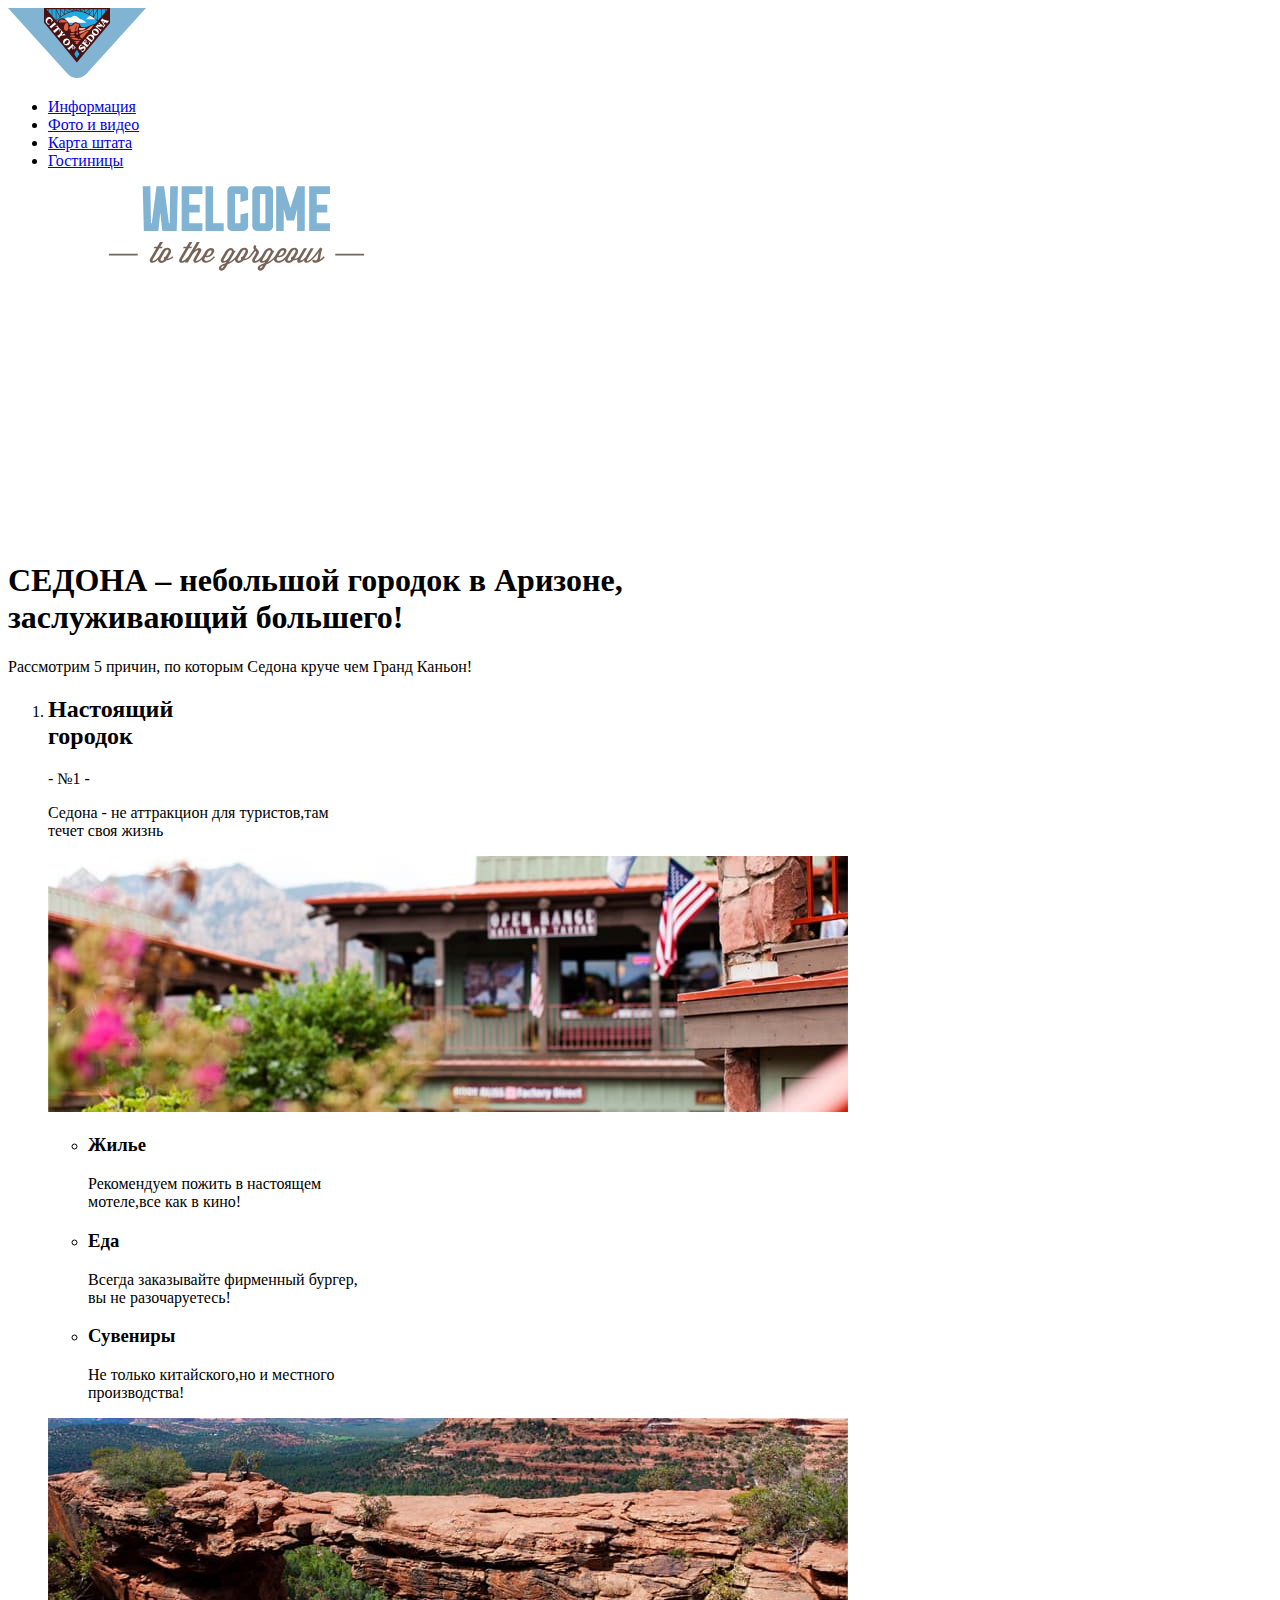
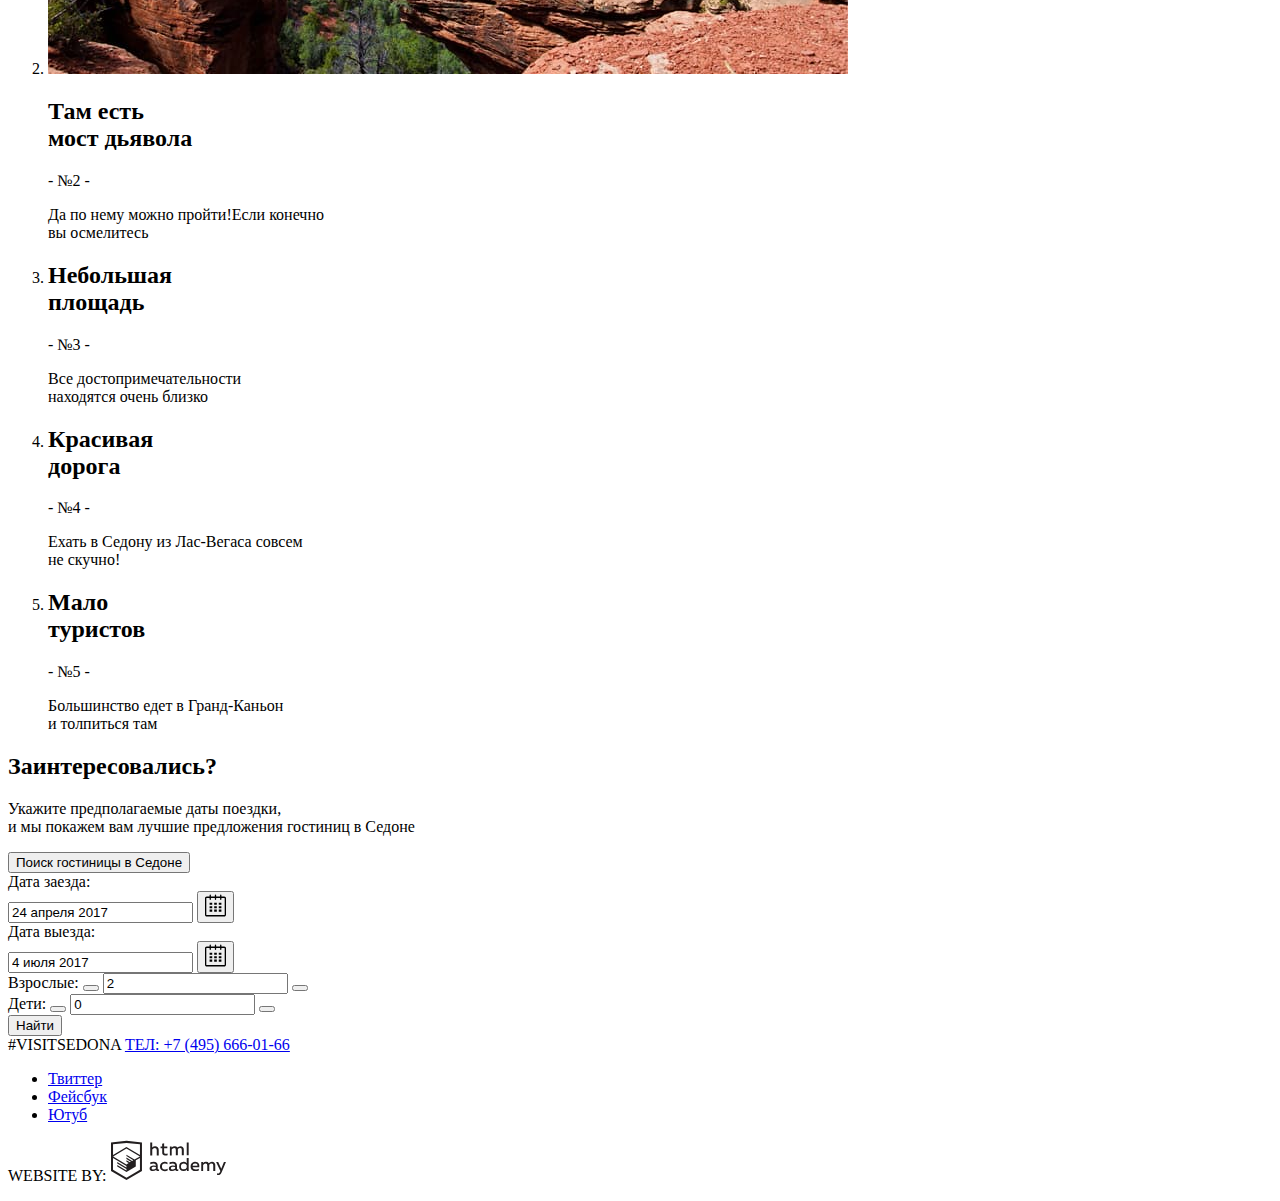
==== index.html @ 9df9d145 "поправил, спасибо" ====
<!DOCTYPE html>
<html lang="ru">
  <head>
    <meta charset="utf-8">
    <title>HTML Academy: Седона</title>
  </head>
  <body>
    <header class="page-header">
      <nav>
        <a>
          <img src="img/logo-sedona.svg" width="138" height="70" alt="Логотип Седона">
        </a>
        <ul>
          <li>
            <a href="#">Информация</a>
          </li>
          <li>
            <a href="#">Фото и видео</a>
          </li>
          <li>
            <a href="#">Карта штата</a>
          </li>
          <li>
            <a href="hotels.html">Гостиницы</a>
          </li>
        </ul>
      </nav>
    </header>
    <main>
      <section class="intro">
        <img src="img/intro-welcome.svg" width="457" height="351" alt="Welcome to the gorgeous Sedona!">
        <h1>СЕДОНА &ndash; небольшой городок в Аризоне,<br>
               заслуживающий большего!
        </h1>
        <p>Рассмотрим 5 причин, по которым Седона круче чем Гранд Каньон!</p>
      </section>  
      <ol>
        <li>
          <div>
            <h2>Настоящий<br>
              городок
            </h2>
						<p> - №1 -</p>
            <p>Седона - не аттракцион для туристов,там<br>
              течет своя жизнь</p>
          </div>
          <img src="img/sedona-city.jpg" width="800" height="256" alt="фото Седоны">
          <ul>	    
					  <li>
              <h3>Жилье</h3>
              <p>Рекомендуем пожить в настоящем<br>
                мотеле,все как в кино!</p>
						</li>
					  <li>
            	<h3>Еда</h3>
              <p>Всегда заказывайте фирменный бургер,<br>
                вы не разочаруетесь!</p>
						</li>
					  <li>
							<h3>Сувениры</h3>
              <p>Не только китайского,но и местного<br>
                производства!</p>
						</li>
					</ul>	
				</li>
				<li>
          <img src="img/mountains.jpg" width="800" height="256" alt="фото гор">
					<div>
            <h2>Там есть<br>
              мост дьявола</h2>
						<p> - №2 - </p>
            <p>Да по нему можно пройти!Если конечно<br>
              вы осмелитесь</p>
					</div>
				</li>
				<li>
          <h2>Небольшая<br>
            площадь</h2>
					<p> - №3 - </p>
					<p>Все достопримечательности<br>
						находятся очень близко</p> 
				</li>
				<li>
          <h2>Красивая<br>
						дорога</h2>
					<p> - №4 - </p>
          <p>Ехать в Седону из Лас-Вегаса совсем<br>
            не скучно!</p>
        </li>
				<li>
					<h2>Мало<br>
						туристов</h2>
					<p> - №5 - </p>
					<p>Большинство едет в Гранд-Каньон<br>
						и толпиться там</p>
					</li>
				</ol>           
        <section>
          <h2>Заинтересовались?</h2>
          <p>Укажите предполагаемые даты поездки,<br> 
            и мы покажем вам лучшие предложения гостиниц в Седоне
          </p>
          <button type="button">Поиск гостиницы в Седоне</button>
          <div>
            <form action="https://echo.htmlacademy.ru/" method="get">
              <div>
                <label for="start">Дата заезда:</label>
                <div>
                  <input type="text" name="start" id="start" value="24 апреля 2017">
                  <button type="button" aria-label="Выбор даты с использованием календаря">
                    <img src="img/calendar.svg" width="21" height="23" alt="календарь">
                  </button>
                </div>
              </div>
              <div>
                <label for="finish">Дата выезда:</label>
                <div>
                  <input type="text" name="finish" id="finish" value="4 июля 2017">
                  <button type="button" aria-label="выбор даты с использованием календаря">
                    <img src="img/calendar.svg" width="21" height="23" alt="календарь">
                  </button>
                </div>
              </div>
              <div>
                <div>
                  <label for="adult">Взрослые:</label>
                  <button type="button" aria-label="уменьшить количество"></button>
                  <input type="text" id="adult" name="adult" value="2">
                  <button type="button" aria-label="Увеличить количество"></button>
                </div>
                <div>
                  <label for="child">Дети:</label>
                  <button type="button" aria-label="уменьшить количество"></button>
                  <input type="text" id="child" name="child" value="0">
                  <button type="button" aria-label="увеличить количество"></button>
                </div>
              </div>
              <button class="btn search-btn" type="submit">Найти</button>
            </form>
          </div>
        </section>
        <div></div>
    </main>
    <footer>
      <section class="contacts">
        <a>#VISITSEDONA</a>
        <a href="tel:+74956660166">ТЕЛ: +7 (495) 666-01-66</a>
      </section>
      <ul class="social">
        <li>
          <a href="#">Твиттер</a>
        </li>
        <li>
          <a href="#">Фейсбук</a>
        </li>
        <li>
          <a href="#">Ютуб</a>
        </li>
      </ul>
      <p>
        WEBSITE BY:
        <a href="https://htmlacademy.ru/intensive/htmlcss">
          <img src="img/logo-htmlacademy.svg" width="115" height="41" alt="HTML Academy">
        </a>
      </p>
    </footer>
  </body>
</html>
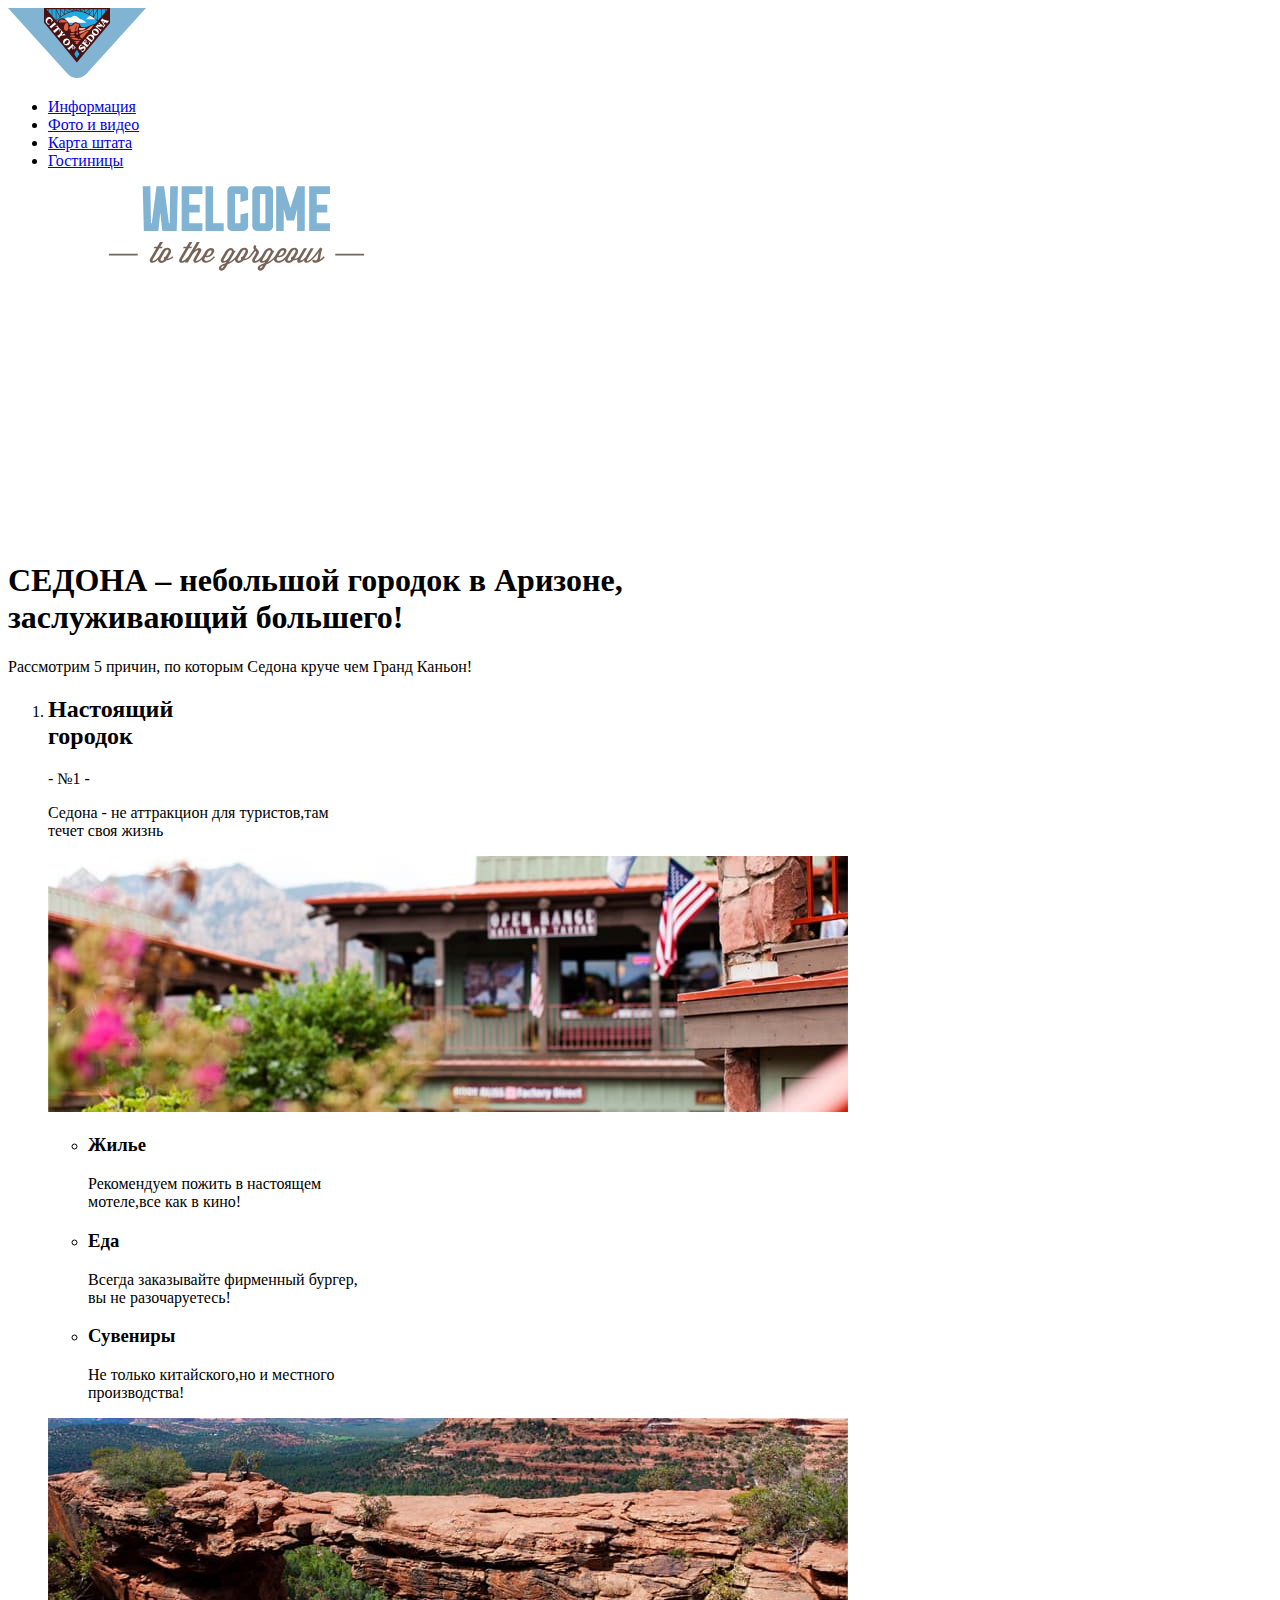
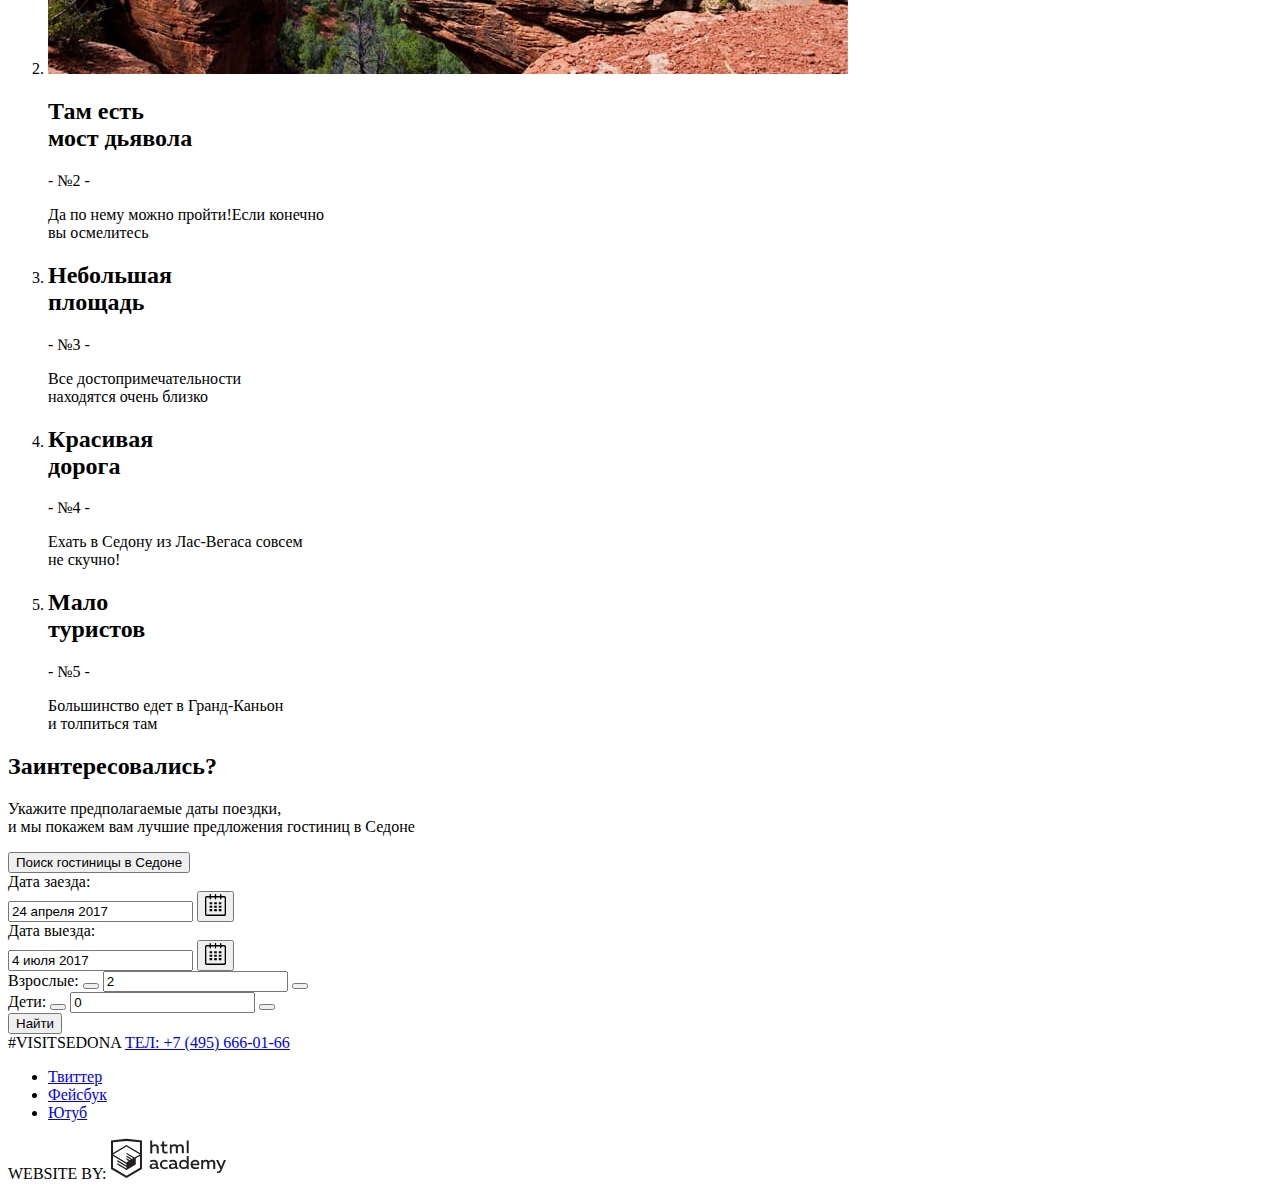
==== commit 3f533936: "точечные исправления форм и секций" ====
--- a/index.html
+++ b/index.html
@@ -108,7 +108,10 @@
                 <div>
                   <input type="text" name="start" id="start" value="24 апреля 2017">
                   <button type="button" aria-label="Выбор даты с использованием календаря">
-                    <img src="img/calendar.svg" width="21" height="23" alt="календарь">
+                    <svg xmlns="http://www.w3.org/2000/svg" width="21" height="22" viewBox="0 0 21 22">
+                      <path d="M19.251 2.025h-2.845V.648c0-.381-.294-.689-.656-.689-.363 0-.656.308-.656.689v1.377h-3.938V.648c0-.381-.294-.689-.655-.689-.363 0-.657.308-.657.689v1.377H5.906V.648c0-.381-.294-.689-.656-.689-.363 0-.657.308-.657.689v1.377H1.75C.784 2.025 0 2.847 0 3.862v16.302C0 21.179.784 22 1.75 22h17.501c.966 0 1.749-.821 1.749-1.836V3.862c0-1.015-.783-1.837-1.749-1.837zm.437 18.139a.448.448 0 0 1-.437.459H1.75a.45.45 0 0 1-.438-.459V3.862a.45.45 0 0 1 .438-.459h2.844v1.378c0 .381.294.689.657.689.362 0 .656-.308.656-.689V3.403h3.938v1.378c0 .381.294.689.657.689.361 0 .655-.308.655-.689V3.403h3.938v1.378c0 .381.293.689.656.689.362 0 .656-.308.656-.689V3.403h2.845c.241 0 .437.206.437.459v16.302z"/>
+                      <path d="M4.594 8.225h2.625v2.066H4.594zM4.594 11.668h2.625v2.067H4.594zM4.594 15.112h2.625v2.066H4.594zM9.188 15.112h2.625v2.066H9.188zM9.188 11.668h2.625v2.067H9.188zM9.188 8.225h2.625v2.066H9.188zM13.781 15.112h2.625v2.066h-2.625zM13.781 11.668h2.625v2.067h-2.625zM13.781 8.225h2.625v2.066h-2.625z"/>
+                    </svg>
                   </button>
                 </div>
               </div>
@@ -117,7 +120,10 @@
                 <div>
                   <input type="text" name="finish" id="finish" value="4 июля 2017">
                   <button type="button" aria-label="выбор даты с использованием календаря">
-                    <img src="img/calendar.svg" width="21" height="23" alt="календарь">
+                    <svg xmlns="http://www.w3.org/2000/svg" width="21" height="22" viewBox="0 0 21 22">
+                      <path d="M19.251 2.025h-2.845V.648c0-.381-.294-.689-.656-.689-.363 0-.656.308-.656.689v1.377h-3.938V.648c0-.381-.294-.689-.655-.689-.363 0-.657.308-.657.689v1.377H5.906V.648c0-.381-.294-.689-.656-.689-.363 0-.657.308-.657.689v1.377H1.75C.784 2.025 0 2.847 0 3.862v16.302C0 21.179.784 22 1.75 22h17.501c.966 0 1.749-.821 1.749-1.836V3.862c0-1.015-.783-1.837-1.749-1.837zm.437 18.139a.448.448 0 0 1-.437.459H1.75a.45.45 0 0 1-.438-.459V3.862a.45.45 0 0 1 .438-.459h2.844v1.378c0 .381.294.689.657.689.362 0 .656-.308.656-.689V3.403h3.938v1.378c0 .381.294.689.657.689.361 0 .655-.308.655-.689V3.403h3.938v1.378c0 .381.293.689.656.689.362 0 .656-.308.656-.689V3.403h2.845c.241 0 .437.206.437.459v16.302z"/>
+                      <path d="M4.594 8.225h2.625v2.066H4.594zM4.594 11.668h2.625v2.067H4.594zM4.594 15.112h2.625v2.066H4.594zM9.188 15.112h2.625v2.066H9.188zM9.188 11.668h2.625v2.067H9.188zM9.188 8.225h2.625v2.066H9.188zM13.781 15.112h2.625v2.066h-2.625zM13.781 11.668h2.625v2.067h-2.625zM13.781 8.225h2.625v2.066h-2.625z"/>
+                    </svg>
                   </button>
                 </div>
               </div>
@@ -142,10 +148,10 @@
         <div></div>
     </main>
     <footer>
-      <section class="contacts">
+      <div class="contacts">
         <a>#VISITSEDONA</a>
         <a href="tel:+74956660166">ТЕЛ: +7 (495) 666-01-66</a>
-      </section>
+      </div>
       <ul class="social">
         <li>
           <a href="#">Твиттер</a>
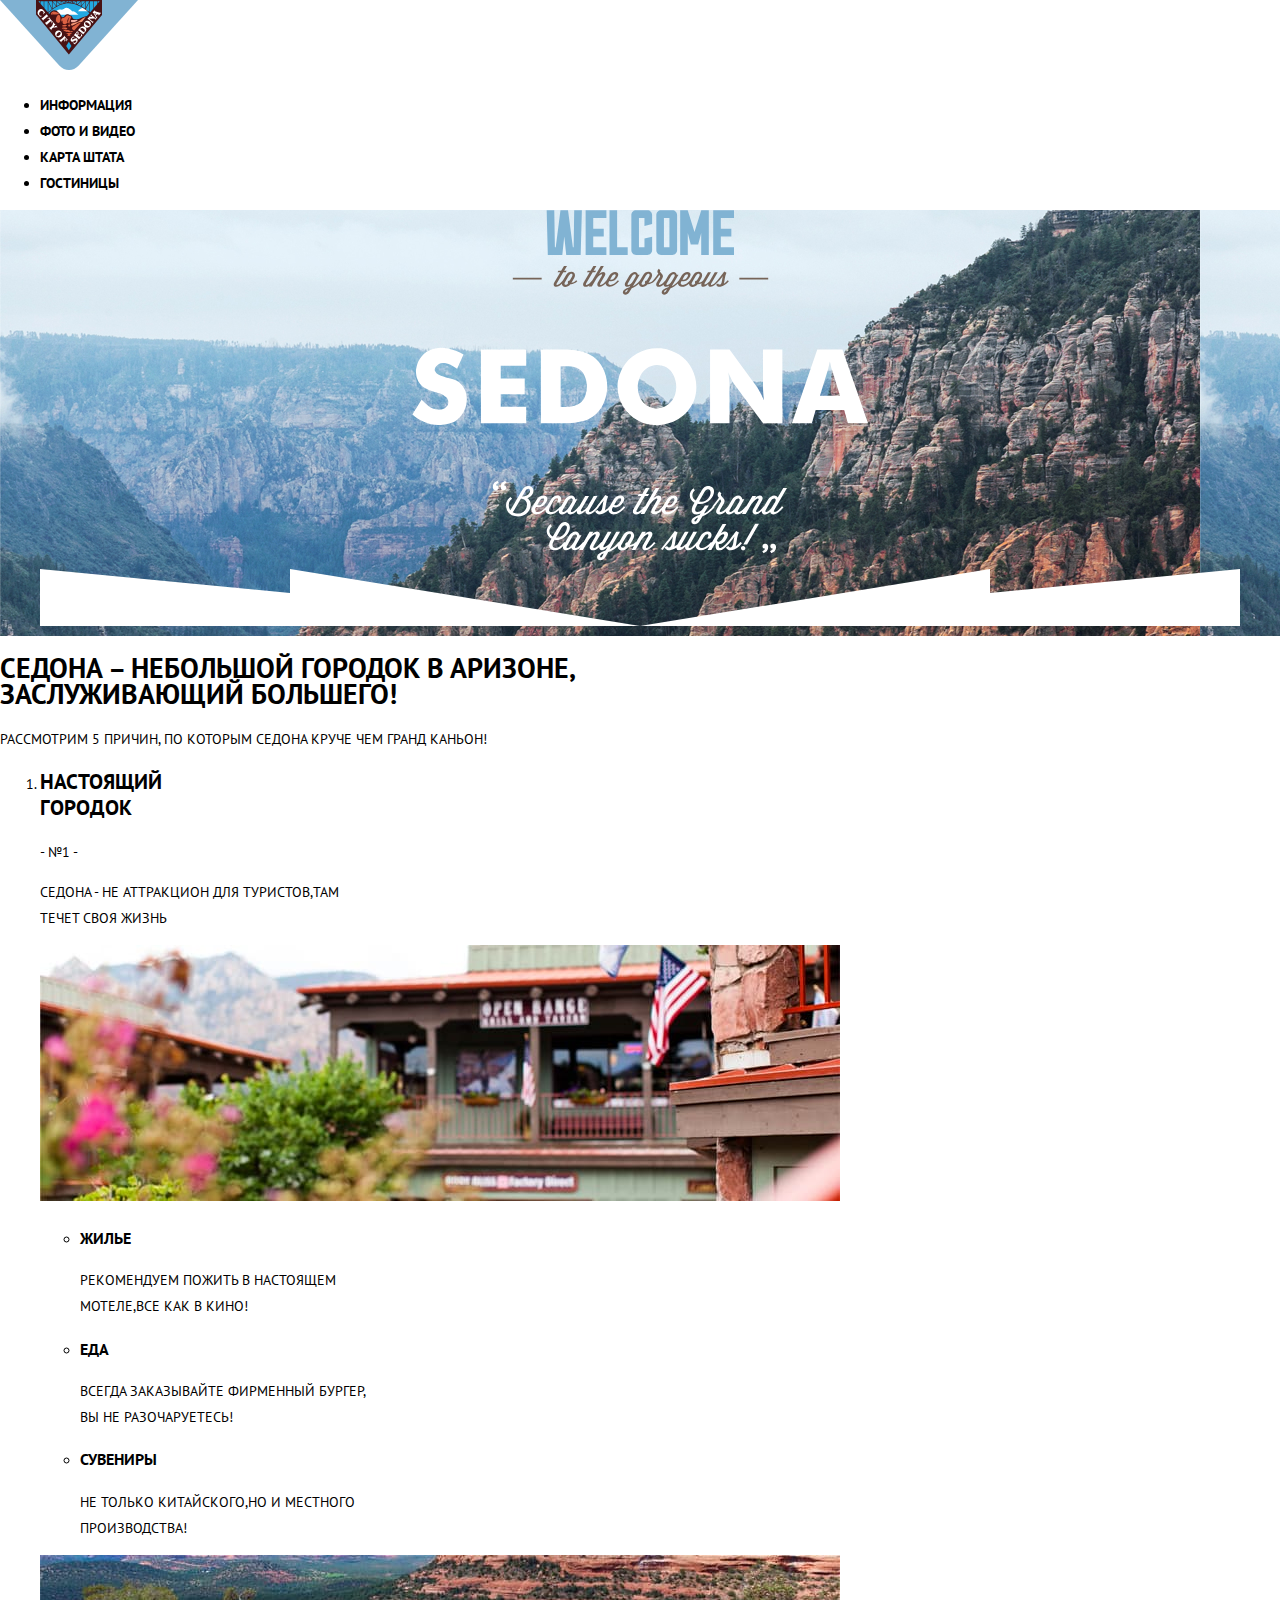
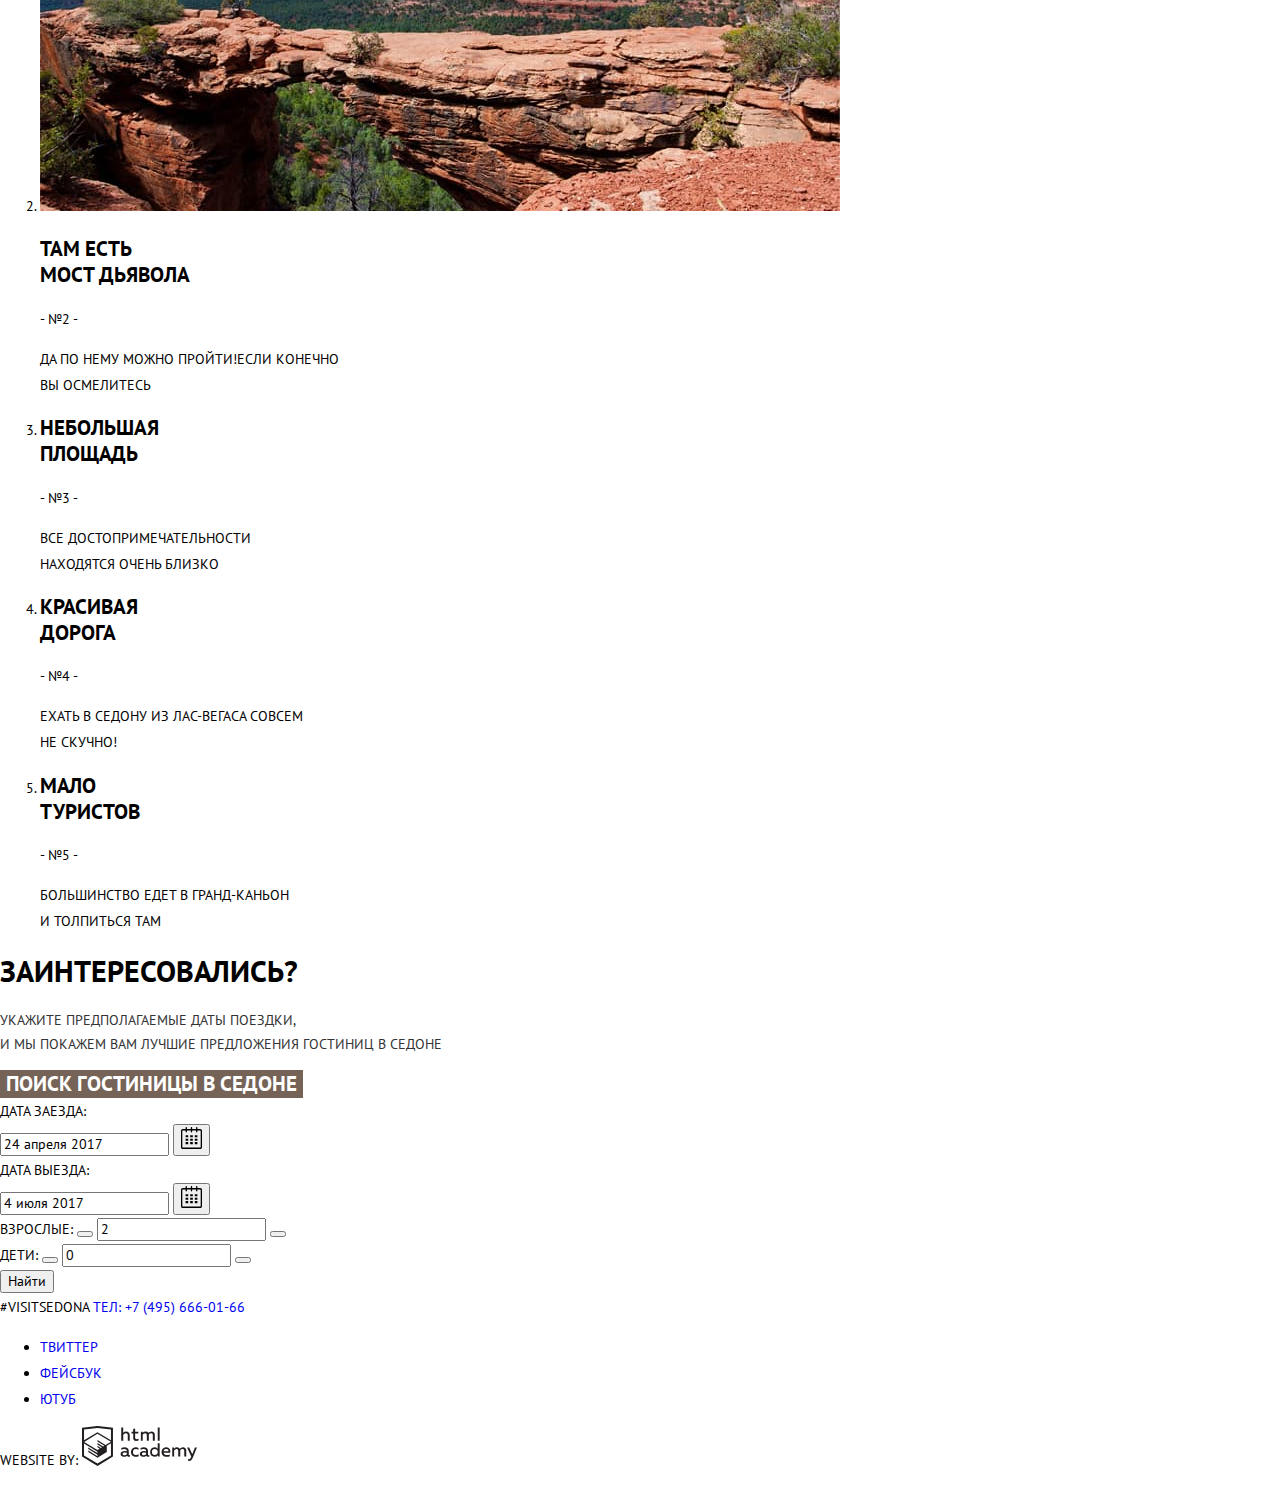
==== commit 92eb98fc: "базовая стилизация" ====
--- a/index.html
+++ b/index.html
@@ -3,14 +3,17 @@
   <head>
     <meta charset="utf-8">
     <title>HTML Academy: Седона</title>
+    <link rel="stylesheet" href="https://fonts.googleapis.com/css2?family=PT+Sans:wght@400;700&display=swap">
+    <link href="css/normalize.css" rel="stylesheet">
+    <link href="css/style.css" rel="stylesheet">
   </head>
   <body>
-    <header class="page-header">
-      <nav>
+    <header>
+      <nav class="main-navigation">
         <a>
           <img src="img/logo-sedona.svg" width="138" height="70" alt="Логотип Седона">
         </a>
-        <ul>
+        <ul class="site-navigation">
           <li>
             <a href="#">Информация</a>
           </li>
@@ -27,13 +30,18 @@
       </nav>
     </header>
     <main>
-      <section class="intro">
-        <img src="img/intro-welcome.svg" width="457" height="351" alt="Welcome to the gorgeous Sedona!">
-        <h1>СЕДОНА &ndash; небольшой городок в Аризоне,<br>
+      <div class="intro">
+        <div class="intro-img">
+          <img src="img/intro-welcome.svg" width="457" height="351" alt="Welcome to the gorgeous Sedona!">
+          <img class="mask" src="img/intro-mask.svg" width="1200" height="57">
+        </div>
+        <div class="intro-text">
+          <h1>СЕДОНА &ndash; небольшой городок в Аризоне,<br>
                заслуживающий большего!
-        </h1>
-        <p>Рассмотрим 5 причин, по которым Седона круче чем Гранд Каньон!</p>
-      </section>  
+          </h1>
+          <p>Рассмотрим 5 причин, по которым Седона круче чем Гранд Каньон!</p>
+        </div>
+      </div>  
       <ol>
         <li>
           <div>
@@ -95,12 +103,12 @@
 						и толпиться там</p>
 					</li>
 				</ol>           
-        <section>
+        <section class="search">
           <h2>Заинтересовались?</h2>
           <p>Укажите предполагаемые даты поездки,<br> 
             и мы покажем вам лучшие предложения гостиниц в Седоне
           </p>
-          <button type="button">Поиск гостиницы в Седоне</button>
+          <button class="search-btn" type="button">Поиск гостиницы в Седоне</button>
           <div>
             <form action="https://echo.htmlacademy.ru/" method="get">
               <div>
@@ -141,7 +149,7 @@
                   <button type="button" aria-label="увеличить количество"></button>
                 </div>
               </div>
-              <button class="btn search-btn" type="submit">Найти</button>
+              <button type="submit">Найти</button>
             </form>
           </div>
         </section>
--- a/css/style.css
+++ b/css/style.css
@@ -0,0 +1,112 @@
+/* Variables */
+
+:root {
+    --basic-white-background-and-font: #ffffff;
+    --basic-black-font: #000000;
+    --basic-light-black-font: #333333;
+    --basic-grey-background-features: #eeeeee;
+    --basic-brown-light-btn-search-and-links: #766357;
+    --basic-grey-light-input-an-rating: #f2f2f2;
+    --basic-blue-light-btn-search-links-and-social-icon: #81b3d2;
+    --basic-grey-rating: #666666;
+    --basic-grey-arrow: #cacaca;
+    --dark-blue-hover-focus: #669ec0;
+    --dark-brown-hover-focus: #604e43;
+    --deep-dark-blue: #5496bd;
+    --deep-dark-brown: #503e33;
+    --grey-form-hover: #ebebeb;
+    --grey-icon: #a9a9a9;
+    --grey-logo: #bdbbbc;
+    --grey-chekbox: #6a6a6a;
+}
+
+/* Global */
+
+body {
+    min-width: 1200px;
+    margin: 0;
+    padding: 0;
+    font-family: "PT Sans", Arial, sans-serif;
+    font-size: 14px;
+    line-height: 26px;
+    font-weight: 400;
+    color: var(--basic-black-font);
+    text-transform: uppercase;
+    background-color: var(--basic-black);
+}
+
+a {
+    text-decoration: none;
+}
+  
+img {
+    max-width: 100%;
+    height: auto;
+}
+
+.main-navigation {
+    font-weight: 700;
+    background-color: var(--basic-white-background-and-font);
+}
+
+.site-navigation a {
+    list-style: none;
+    color: var(--basic-black-font);  
+}
+
+.site-navigation a:hover,
+.site-navigation a:focus {
+	color: var(--basic-blue-light-btn-search-links-and-social-icon);
+}
+
+.site-navigation a:active {
+	color: var(--basic-black-font);
+	opacity: 0.3;
+}
+
+.nav-active {
+    color: var(--basic-brown-light-btn-search-and-links);
+}
+
+.intro-img {
+    background-color: var(--basic-blue-light-btn-search-links-and-social-icon);
+    background-image: url("../img/background-photo-index.jpg");
+    text-align: center;   
+}
+
+.inro-text h1{
+    font-weight: 700;
+    font-size: 21px;
+   }
+
+.inro-text p{
+    color: var(--basic-light-black-font);
+}
+
+/*  Search */
+.search {
+    background-color: var(--basic-white-background-and-font);
+}
+
+.search h2 {
+    font-weight: 700;
+    font-size: 30px;
+    line-height: 24px;
+}
+
+.search p {
+    line-height: 24px;
+    color: var(--basic-light-black-font);
+}
+
+.search-btn {
+    font: inherit;
+    font-weight: 700;
+    text-align: center;
+    text-transform: uppercase;
+    vertical-align: middle;
+    background-color: var(--basic-brown-light-btn-search-and-links);
+    font-size: 21px;
+    color: var(--basic-white-background-and-font);
+    border: none;
+}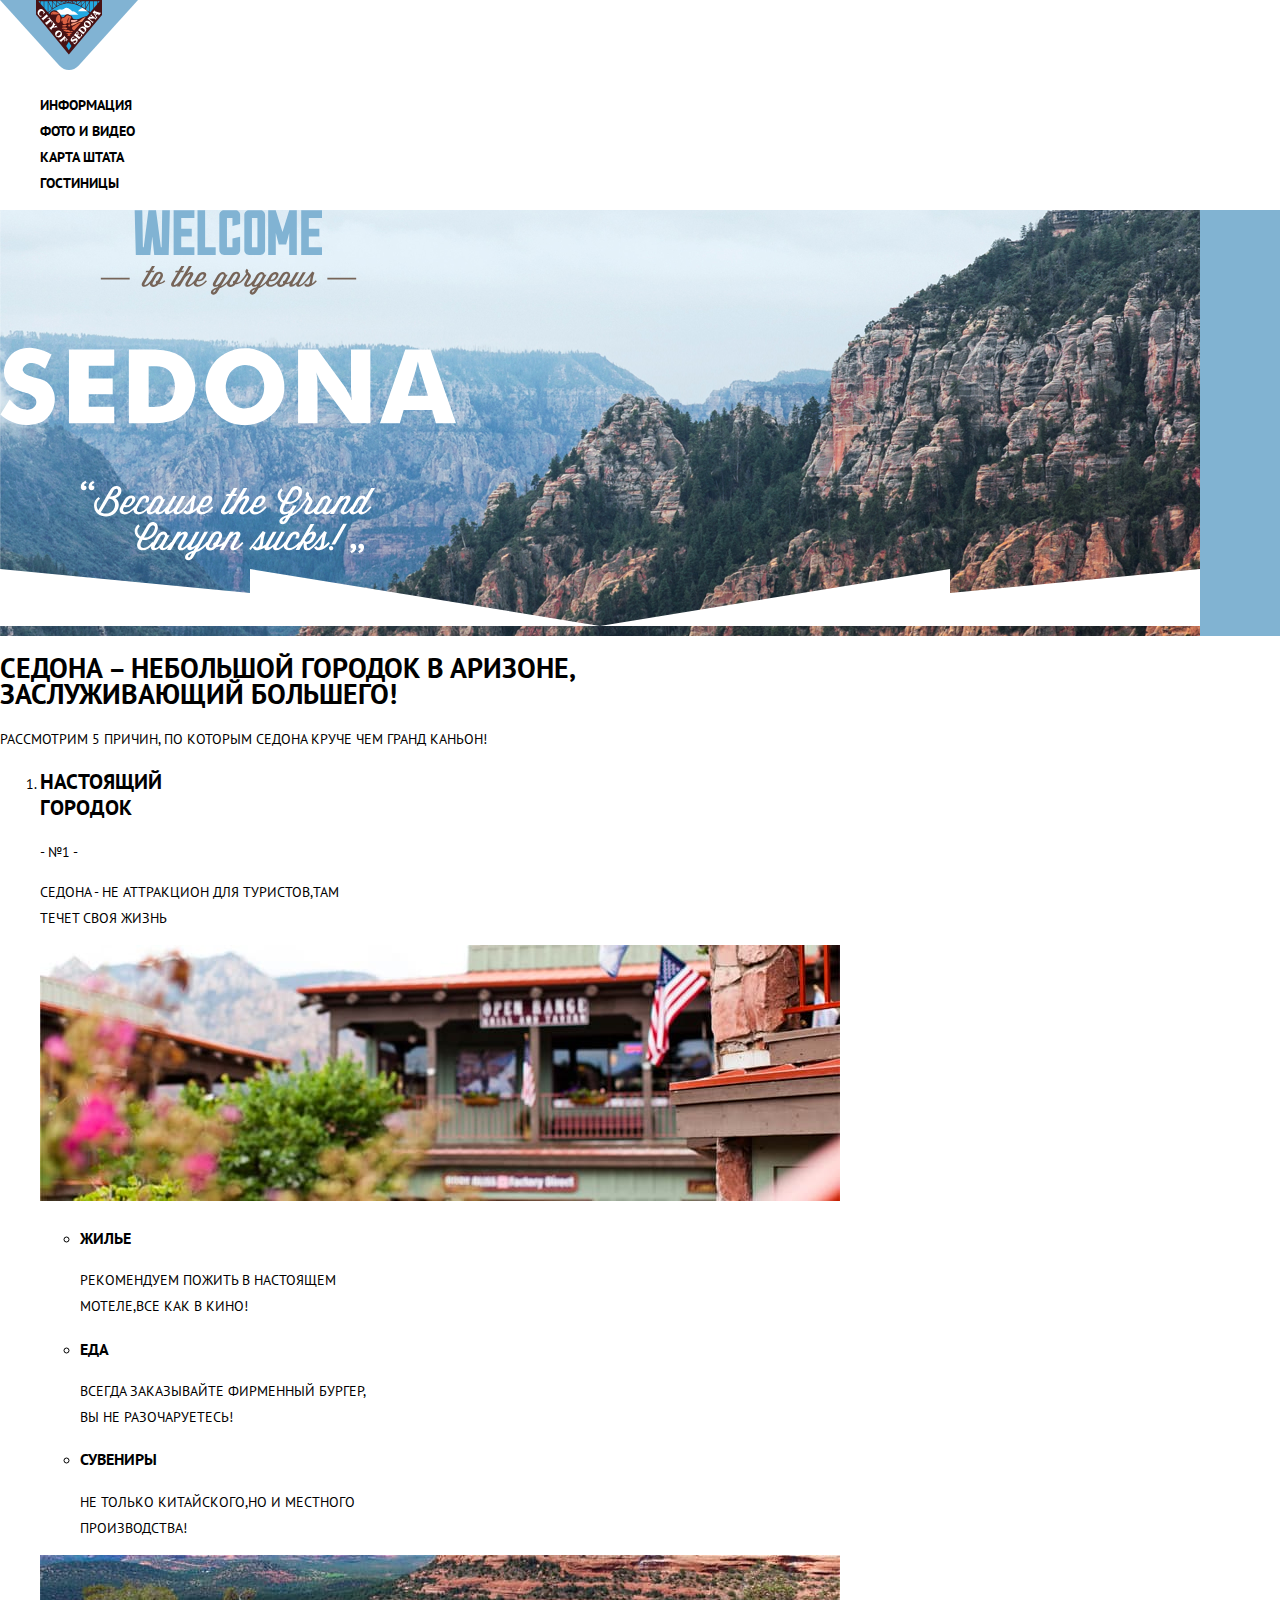
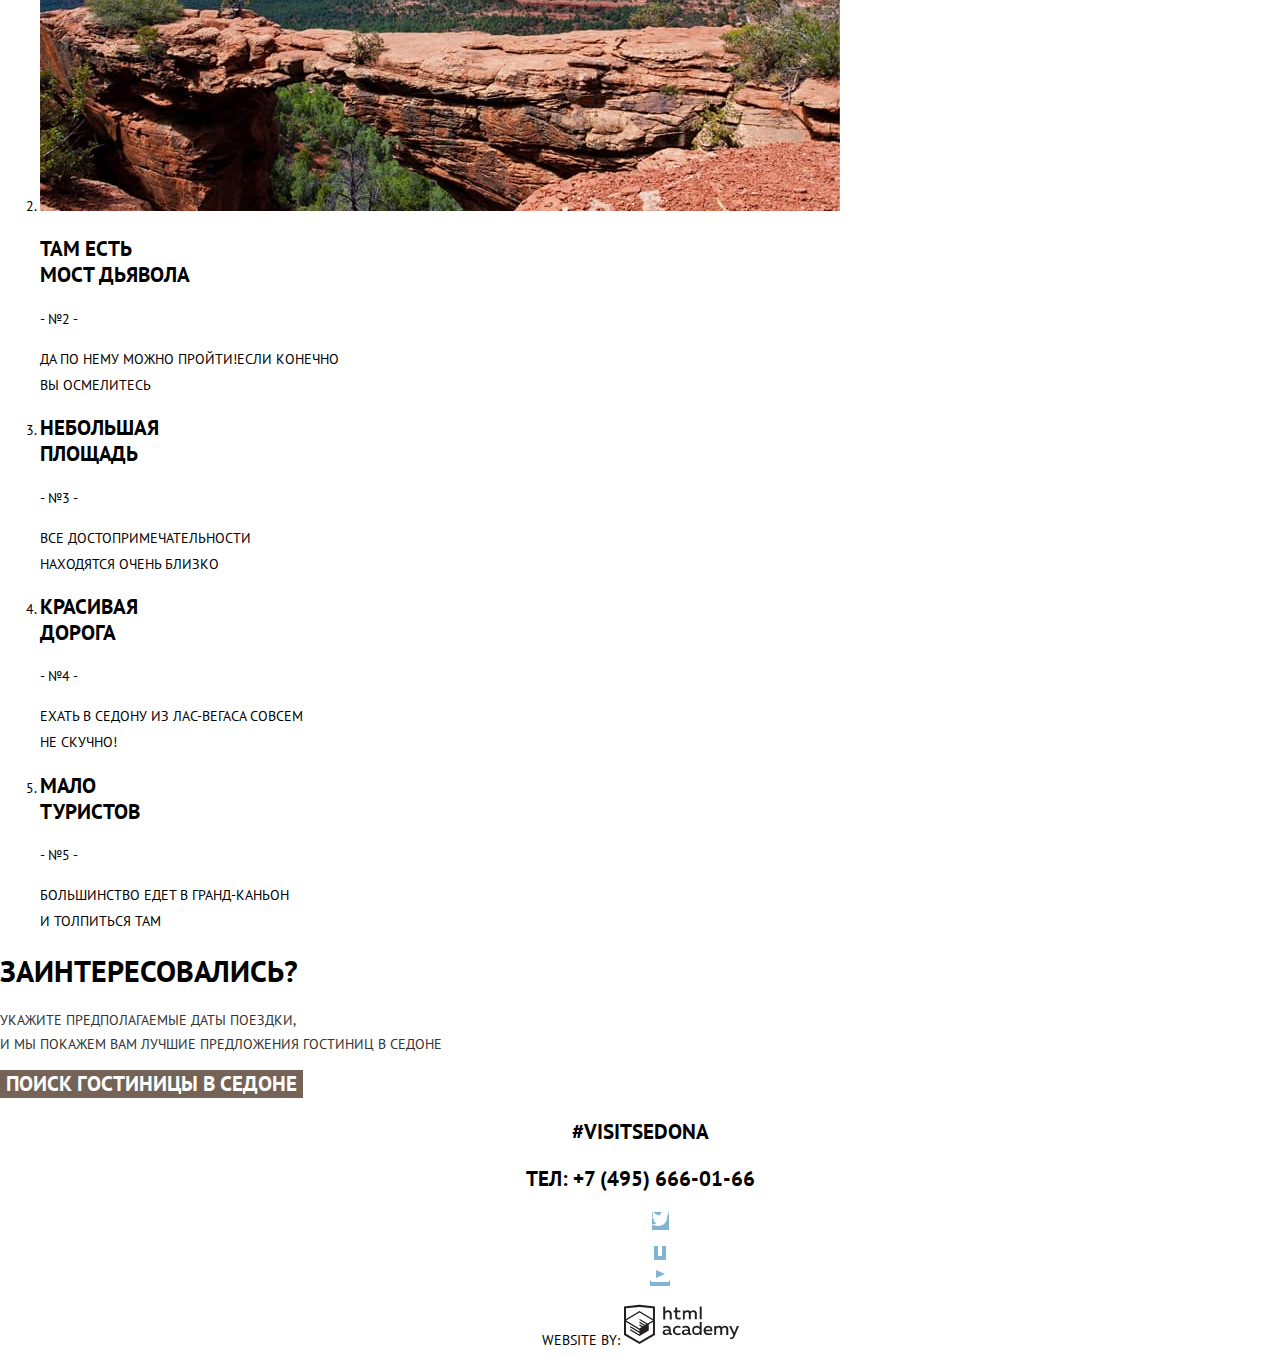
==== commit eae414aa: "базовая стилизация" ====
--- a/index.html
+++ b/index.html
@@ -32,7 +32,7 @@
     <main>
       <div class="intro">
         <div class="intro-img">
-          <img src="img/intro-welcome.svg" width="457" height="351" alt="Welcome to the gorgeous Sedona!">
+          <img class="sedona-text" src="img/intro-welcome.svg" width="457" height="351" alt="Welcome to the gorgeous Sedona!">
           <img class="mask" src="img/intro-mask.svg" width="1200" height="57">
         </div>
         <div class="intro-text">
@@ -108,8 +108,8 @@
           <p>Укажите предполагаемые даты поездки,<br> 
             и мы покажем вам лучшие предложения гостиниц в Седоне
           </p>
-          <button class="search-btn" type="button">Поиск гостиницы в Седоне</button>
-          <div>
+          <button class="search-btn" type="button"><span>Поиск гостиницы в Седоне</span></button>
+          <div class="search-modal">
             <form action="https://echo.htmlacademy.ru/" method="get">
               <div>
                 <label for="start">Дата заезда:</label>
@@ -155,26 +155,43 @@
         </section>
         <div></div>
     </main>
-    <footer>
-      <div class="contacts">
-        <a>#VISITSEDONA</a>
+    <footer class="footer main-footer">
+      <div class="footer-contacts">
+        <p>#VISITSEDONA</p>
         <a href="tel:+74956660166">ТЕЛ: +7 (495) 666-01-66</a>
       </div>
       <ul class="social">
         <li>
-          <a href="#">Твиттер</a>
+          <a href="#">
+            <span class="visually-hidden">Твиттер</span>
+            <svg xmlns="http://www.w3.org/2000/svg" xmlns:xlink="http://www.w3.org/1999/xlink" width="17" height="15" viewBox="0 0 17 15">
+              <path fill="#FFF" d="M10.95.144c1.685-.496 2.984.27 3.577 1.179.673-.231 1.331-.481 2.011-.708a2.345 2.345 0 0 1-.857 1.768c.685.17 1.304-.491 1.304-.491-.169 1-1.006 1.788-1.563 2.024-.231 6.75-3.175 11.217-10.077 11.082h-.446c-.41 0-4.164-.46-4.898-1.887 2.271.196 3.893-.422 4.693-1.177-.96-.3-2.679-.477-2.979-2.95.349.106.564.228 1.19.119C1.705 8.247.374 7.53.448 5.33c.285.328 1.067.536 1.34.472C1.085 5.561-.182 2.442.894.85c1.818 1.854 3.735 3.606 7.152 3.773C8.254 2.33 9.183.793 10.95.144z"/>
+            </svg>
+          </a>
         </li>
         <li>
-          <a href="#">Фейсбук</a>
+          <a href="#">
+            <span class="visually-hidden">Фейсбук</span>
+            <svg xmlns="http://www.w3.org/2000/svg" width="12" height="22" viewBox="0 0 12 22">
+              <path fill="#FFF" d="M12 4V0H8a4 4 0 0 0-4 4v4H0v4h4v10h4V12h4V8H8V4h4z"/>
+            </svg>
+          </a>
         </li>
         <li>
-          <a href="#">Ютуб</a>
+          <a href="#">
+            <span class="visually-hidden">Ютуб</span>
+            <svg xmlns="http://www.w3.org/2000/svg" xmlns:xlink="http://www.w3.org/1999/xlink" width="20" height="16" viewBox="0 0 20 16">
+              <path fill="#FFF" d="M17 0H3C1.35 0 0 1.35 0 3v10c0 1.65 1.35 3 3 3h14c1.65 0 3-1.35 3-3V3c0-1.65-1.35-3-3-3zM6.027 11.998V4.002L15.014 8l-8.987 3.998z"/>
+            </svg>
+          </a>
         </li>
       </ul>
-      <p>
+      <p class="copyright">
         WEBSITE BY:
         <a href="https://htmlacademy.ru/intensive/htmlcss">
-          <img src="img/logo-htmlacademy.svg" width="115" height="41" alt="HTML Academy">
+          <svg width="115" height="41" alt="HTML Academy" id="Layer_1" data-name="Layer 1" xmlns="http://www.w3.org/2000/svg" viewBox="0 0 108.08 36.85">
+            <path d="M44.61,26.88a2,2,0,0,0,.55-0.1v1.33a3.25,3.25,0,0,1-1.18.21,1.67,1.67,0,0,1-1.67-1,4.84,4.84,0,0,1-3.14,1.08c-1.51,0-2.91-.83-2.91-2.55,0-2.13,2-2.79,3.71-2.79a11.08,11.08,0,0,1,2.17.25v-0.3c0-1-.76-1.77-2.19-1.77a7.42,7.42,0,0,0-3,.64v-1.7a10.21,10.21,0,0,1,3.19-.55c2.36,0,3.81,1.12,3.81,3.65v3a0.54,0.54,0,0,0,.49.59h0.17Zm-6.44-1.13A1.35,1.35,0,0,0,39.63,27h0.11a3.39,3.39,0,0,0,2.41-1V24.58a9.72,9.72,0,0,0-1.81-.21c-1,0-2.16.33-2.16,1.38h0Zm12.36-6.11a5,5,0,0,1,2.57.64V22a4.08,4.08,0,0,0-2.3-.7,2.75,2.75,0,1,0,0,5.49,5,5,0,0,0,2.43-.64v1.71a6.27,6.27,0,0,1-2.76.57A4.21,4.21,0,0,1,46,24.51q0-.21,0-0.41a4.32,4.32,0,0,1,4.18-4.46h0.38Zm12.17,7.24a2,2,0,0,0,.55-0.1v1.33a3.25,3.25,0,0,1-1.18.21,1.67,1.67,0,0,1-1.67-1,4.84,4.84,0,0,1-3.14,1.08c-1.51,0-2.91-.83-2.91-2.55,0-2.13,2-2.79,3.71-2.79a11.08,11.08,0,0,1,2.17.25v-0.3c0-1-.76-1.77-2.19-1.77a7.42,7.42,0,0,0-3,.64v-1.7a10.21,10.21,0,0,1,3.19-.55c2.36,0,3.81,1.12,3.81,3.65v3a0.54,0.54,0,0,0,.49.59h0.17Zm-6.44-1.13A1.35,1.35,0,0,0,57.73,27h0.11a3.39,3.39,0,0,0,2.41-1V24.58a9.72,9.72,0,0,0-1.81-.21c-1.06,0-2.16.33-2.16,1.38h0ZM73,16V28.2H71.35V26.88a3.88,3.88,0,0,1-3.19,1.54,4.4,4.4,0,0,1,0-8.78,3.81,3.81,0,0,1,3,1.3V16H73Zm-4.53,5.22a2.76,2.76,0,1,0,0,5.52A2.86,2.86,0,0,0,71.15,25V23A2.91,2.91,0,0,0,68.49,21.27ZM79,19.64c3.31,0,4.46,2.68,3.92,5.09H76.7c0.21,1.5,1.67,2.11,3.19,2.11a6.11,6.11,0,0,0,2.64-.59v1.6a7.14,7.14,0,0,1-3,.57C77,28.42,74.78,27,74.78,24a4.18,4.18,0,0,1,4-4.39H79Zm0.09,1.54a2.28,2.28,0,0,0-2.44,2.1v0.06H81.3A2,2,0,0,0,79.13,21.18Zm5.73,7V19.87h1.65v1a3.81,3.81,0,0,1,2.78-1.27A2.86,2.86,0,0,1,91.89,21a4.12,4.12,0,0,1,2.91-1.33A3.06,3.06,0,0,1,98,23V28.2h-1.9V23.05a1.59,1.59,0,0,0-1.42-1.75H94.42a2.8,2.8,0,0,0-2.07,1.12V28.2h-1.9V23.05A1.59,1.59,0,0,0,89,21.31H88.8a3,3,0,0,0-2.21,1.29v5.63H84.86Zm21.31-8.33h1.9l-3.91,9.46c-0.9,2.17-2.09,2.86-3.35,2.86a4.76,4.76,0,0,1-1.1-.14V30.46a2.86,2.86,0,0,0,.85.12c0.9,0,1.58-.64,2.07-1.9l0.17-.42-4-8.4h2l2.86,6.29ZM38.73,1.46V6.22a3.81,3.81,0,0,1,2.7-1.14,3.25,3.25,0,0,1,3.44,3.4v5.15H43V8.72a1.81,1.81,0,0,0-1.61-2h-0.3a2.93,2.93,0,0,0-2.32,1.39v5.52h-1.9V1.46h1.9ZM49.94,2.31v3h3V6.91h-3v3.81c0,1.1.5,1.46,1.58,1.46a4.49,4.49,0,0,0,1.69-.33v1.6A6.8,6.8,0,0,1,51,13.8a2.55,2.55,0,0,1-2.86-2.74V6.89H46.58V5.26h1.5V2.74Zm5.4,11.31V5.28H57v1A3.81,3.81,0,0,1,59.77,5a2.86,2.86,0,0,1,2.6,1.33A4.12,4.12,0,0,1,65.28,5,3.06,3.06,0,0,1,68.44,8.4v5.21h-1.9V8.46a1.59,1.59,0,0,0-1.42-1.75H64.89a2.8,2.8,0,0,0-2.07,1.12v5.78h-1.9V8.46A1.59,1.59,0,0,0,59.5,6.71H59.27A3,3,0,0,0,57.06,8v5.63H55.34ZM71.17,1.45H73V13.6H71.17V1.45ZM14.71,0H14.55L0,1.54V28.21l14.55,8.66,14.55-8.66V1.54Zm12.5,27.1L14.55,34.64,1.9,27.12V16.18l12.59,7.5V25L5.86,19.9v1.31l8.68,5.21v1.39L5.87,22.65V24l8.68,5.21,8.75-5.24V18.31L27.2,16V27.12Zm0-12.53-3.48,2-1.6,1L14.51,13v1.31L21,18.23H21l-0.14.09-1,.54-5.37-3.2V17l4.24,2.52-1,.67-3.2-1.9v1.31l2.1,1.24L14.5,22.1,2,14.65,14.51,7.11Zm0-1.32L14.49,5.76,1.91,13.25v-10L14.56,1.92,27.21,3.25v10h0Z" transform="translate(0 -0.02)" fill="#231f20"/>
+          </svg>
         </a>
       </p>
     </footer>
--- a/css/style.css
+++ b/css/style.css
@@ -18,6 +18,7 @@
     --grey-icon: #a9a9a9;
     --grey-logo: #bdbbbc;
     --grey-chekbox: #6a6a6a;
+    --main-footer: rgba(255, 255, 255, 0.9);
 }
 
 /* Global */
@@ -32,8 +33,7 @@
     font-weight: 400;
     color: var(--basic-black-font);
     text-transform: uppercase;
-    background-color: var(--basic-black);
-}
+    }
 
 a {
     text-decoration: none;
@@ -44,13 +44,27 @@
     height: auto;
 }
 
+.visually-hidden {
+	position: absolute;
+    width: 1px;
+    height: 1px;
+    margin: -1px;
+    border: 0;
+    padding: 0;
+    clip: rect(0 0 0 0);
+    overflow: hidden;
+}
+
 .main-navigation {
     font-weight: 700;
     background-color: var(--basic-white-background-and-font);
 }
 
+.site-navigation {
+    list-style: none;
+}
+
 .site-navigation a {
-    list-style: none;
     color: var(--basic-black-font);  
 }
 
@@ -64,16 +78,16 @@
 	opacity: 0.3;
 }
 
-.nav-active {
+.site-navigation .nav-active {
     color: var(--basic-brown-light-btn-search-and-links);
 }
 
 .intro-img {
     background-color: var(--basic-blue-light-btn-search-links-and-social-icon);
     background-image: url("../img/background-photo-index.jpg");
-    text-align: center;   
-}
-
+    background-repeat: no-repeat;
+    }
+    
 .inro-text h1{
     font-weight: 700;
     font-size: 21px;
@@ -109,4 +123,99 @@
     font-size: 21px;
     color: var(--basic-white-background-and-font);
     border: none;
+}
+
+.search-btn:hover,
+.search-btn:focus {
+    background-color: var(--dark-brown-hover-focus);
+}
+
+.search-btn:active {
+	background-color: var(--deep-dark-brown);
+}
+
+.search-btn:active span {
+	opacity: 0.3;
+}
+
+
+.footer {
+    background-color: var(--basic-white-background-and-font)
+}
+
+.footer .main-footer {
+    background-color: var(--main-footer);
+}
+
+.footer-contacts {
+    text-align: center;
+}
+
+.footer-contacts p {
+    font-weight: 700;
+    font-size: 21px;
+}
+
+.footer-contacts a {
+    font: inherit;
+    color: var(--basic-black-font);
+    font-weight: 700;
+    font-size: 21px;
+}
+
+.social {
+    list-style: none;
+    text-align: center;
+}
+
+.social a {
+    background-color: var(--basic-blue-light-btn-search-links-and-social-icon);
+}
+
+
+.social a:hover,
+.social a:focus {
+	background-color: var(--dark-blue-hover-focus);
+}
+
+.social a:active {
+	background-color: var(--deep-dark-blue);
+}
+
+.social a:active path {
+	opacity: 0.3;
+}
+
+.copyright {
+    text-align: center;
+}
+
+.copyright a:hover path,
+.copyright a:focus path {
+	fill: var(--basic-blue-light-btn-search-links-and-social-icon);
+}
+
+.copyright a:active path {
+	fill: var(--grey-logo);
+}
+
+.search-modal {
+    display: none
+}
+
+.hotel
+
+.hotel-description
+
+.hotel-link
+
+.hotel-type-price 
+
+.btn-details
+
+.btn-reserve
+
+.stars::before {
+    content: "";
+    background-image: url("../img/star.svg");
 }